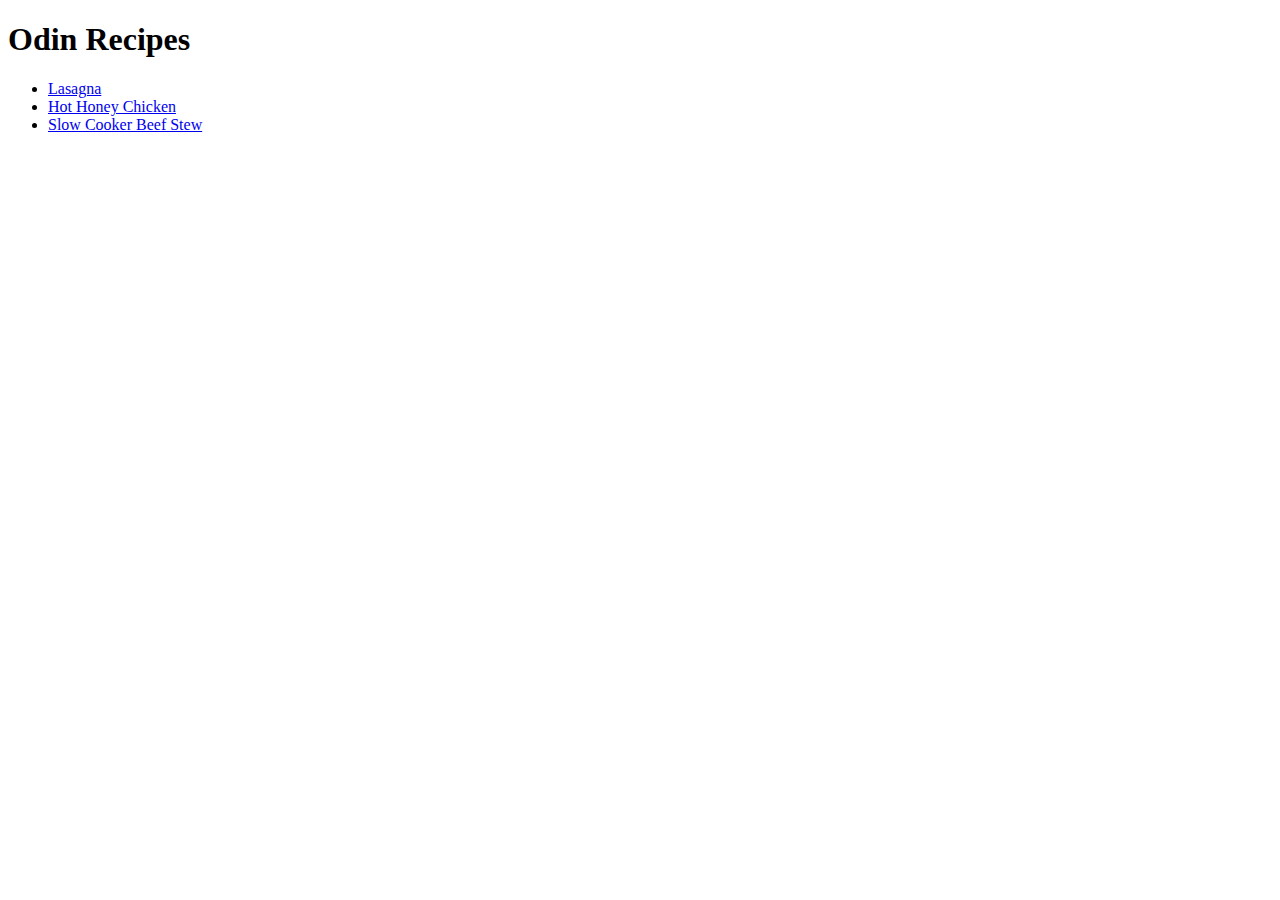
==== index.html @ 4b136061 "Add on Recipes for Lasagna,Hot Chicken, Beef Stew" ====
<!DOCTYPE html>
<html lang="en">

<head>
    <meta charset="UTF-8">
    <meta name="viewport" content="width=device-width, initial-scale=1.0">
    <title>Recipe</title>
</head>

<body>
    <h1>Odin Recipes</h1>
    <ul>
        <li> <a href="./lasagna.html" target="_blank" rel="noopener noreferrer">Lasagna</a></li>
        <li> <a href="./HotHoneyChicken.html" target="_blank" rel="noopener noreferrer">Hot Honey Chicken</a></li>
        <li><a href="./BeefStew.html" target="_blank" rel="noopener noreferrer">Slow Cooker Beef Stew</a> </li>
    </ul>


</body>

</html>
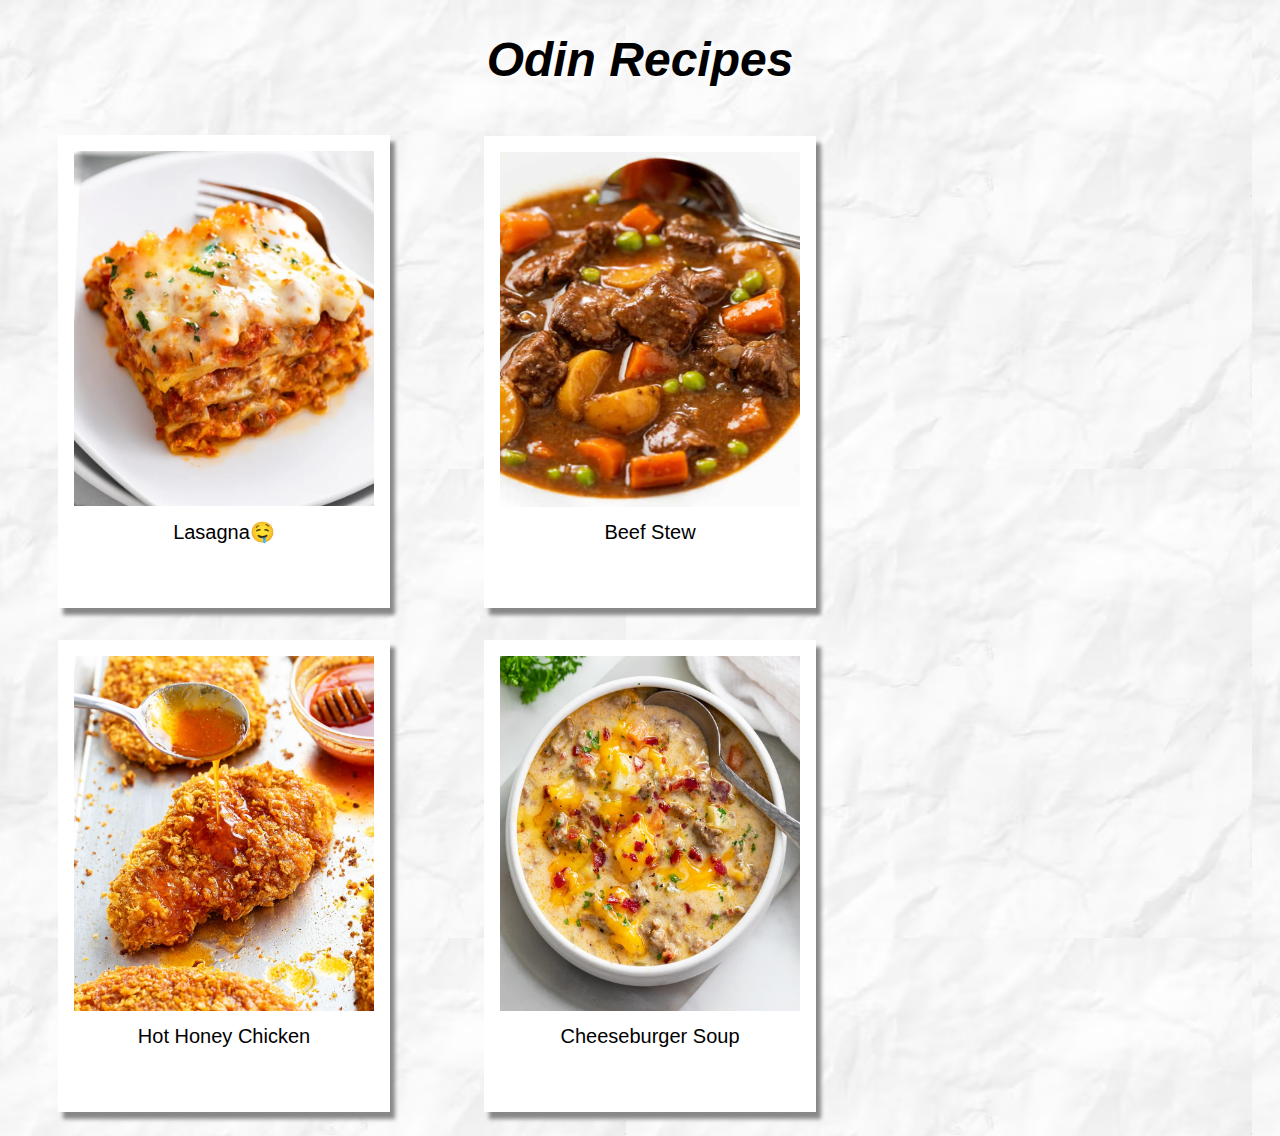
==== commit 77b289f9: "update on recipes and css foundation exercises" ====
--- a/index.html
+++ b/index.html
@@ -2,6 +2,7 @@
 <html lang="en">
 
 <head>
+    <link rel="stylesheet" href="style.css">
     <meta charset="UTF-8">
     <meta name="viewport" content="width=device-width, initial-scale=1.0">
     <title>Recipe</title>
@@ -9,11 +10,43 @@
 
 <body>
     <h1>Odin Recipes</h1>
-    <ul>
+
+    <!-- <ul>
         <li> <a href="./lasagna.html" target="_blank" rel="noopener noreferrer">Lasagna</a></li>
         <li> <a href="./HotHoneyChicken.html" target="_blank" rel="noopener noreferrer">Hot Honey Chicken</a></li>
         <li><a href="./BeefStew.html" target="_blank" rel="noopener noreferrer">Slow Cooker Beef Stew</a> </li>
-    </ul>
+    </ul> -->
+    <div>
+        <figure class="polaroid">
+            <a href="./lasagna.html" target="_blank" rel="noopener noreferrer">
+                <img id="lasagna" src="lasagna.jpg" alt="Polaroid Picture" />
+            </a>
+            <figcaption>Lasagna🤤</figcaption>
+        </figure>
+
+        <figure class="polaroid">
+            <a href="./BeefStew.html" target="_blank" rel="noopener noreferrer">
+                <img id="beef" src="BeefStew.jpg" alt="Polaroid Picture" />
+            </a>
+            <figcaption>Beef Stew</figcaption>
+        </figure>
+
+        <figure class="polaroid">
+            <a href="./HotHoneyChicken.html" target="_blank" rel="noopener noreferrer">
+                <img id="Chicken" src="Chicken.jpg" alt="Polaroid Picture" />
+            </a>
+            <figcaption>Hot Honey Chicken</figcaption>
+        </figure>
+
+        <figure class="polaroid">
+            <a href="./cheeseburger.html" target="_blank" rel="noopener noreferrer">
+                <img id="cheeseburger" src="CheeseburgerSoup.jpg" alt="Polaroid Picture" />
+            </a>
+            <figcaption>Cheeseburger Soup</figcaption>
+        </figure>
+    </div>
+
+
 
 
 </body>
--- a/style.css
+++ b/style.css
@@ -0,0 +1,71 @@
+body {
+    background-image: url("bg4.jpg");
+}
+
+h1 {
+    color: black;
+    text-align: center;
+    text-shadow: 3px 2px 3px white;
+    font-size: 48px;
+    font-family: fantasy,sans-serif ;
+    font-style: oblique;
+}
+
+.polaroid {
+    display: inline-block;
+ margin-left: 50px;
+  background-color: #fff;
+  padding: 1rem 1rem 4rem;
+  box-shadow: 5px 7px 4px #888888;
+}
+
+img {
+  width: 19rem;
+}
+
+figcaption {
+  color: #000;
+  text-align: center;
+  padding-top: 10px;
+  font-size: 20px;
+  font-family: sans-serif;
+}
+
+#beef,#lasagna, #Chicken,#cheeseburger{
+    width: 300px;
+    height: 355px;
+}
+
+.StyledReceipt {
+   
+    margin-left: auto;
+    margin-right: auto;
+    background-color: #fff;
+    width: 30rem;
+    position: relative;
+    padding: 1rem;
+    box-shadow: 0 -0.4rem 1rem -0.4rem rgba(0, 0, 0, 0.2);
+  }
+  
+  .StyledReceipt::after {
+    background-image: linear-gradient(135deg, #fff 0.5rem, transparent 0),
+      linear-gradient(-135deg, #fff 0.5rem, transparent 0);
+    background-position: left-bottom;
+    background-repeat: repeat-x;
+    background-size: 1rem;
+    content: '';
+    display: block;
+    position: absolute;
+    bottom: -1rem;
+    left: 0;
+    width: 100%;
+    height: 1rem;
+  }
+
+  .lasagna,.beef,.chic,.cheese{
+    display: block;
+    margin-left: auto;
+    margin-right: auto;
+  }
+
+
